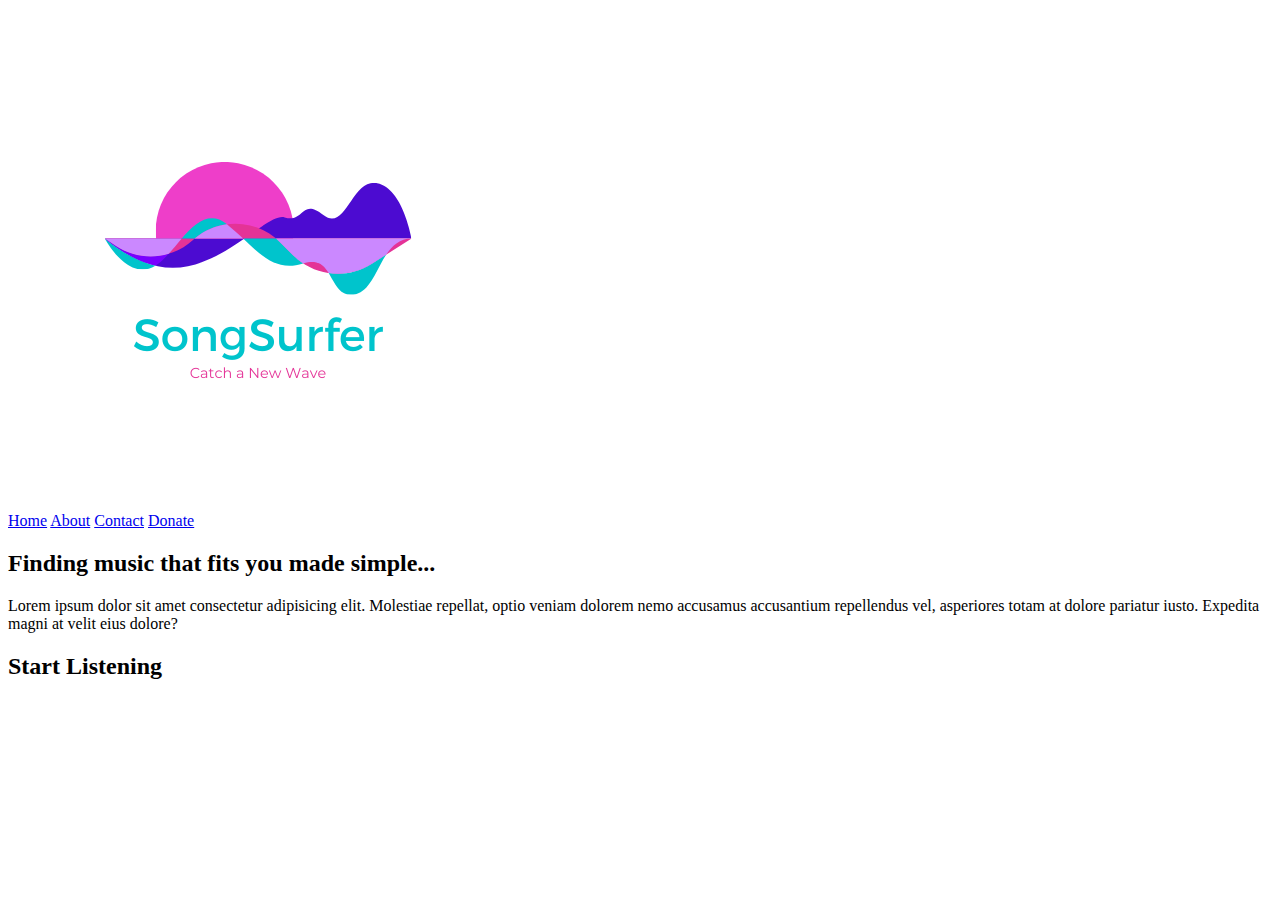
==== index.html @ ca503712 "first markup complete" ====
<!DOCTYPE html>
    <head>
        <meta charset="utf-8">
        <meta http-equiv="X-UA-Compatible" content="IE=edge,chrome=1">
        <title>Song Surfer</title>
        <meta name="description" content="">
        <meta name="viewport" content="width=device-width">
        <link rel="stylesheet" href="css/index.css">

    </head>
    <body>
        <div class="wrapper">
            <div class="main-content">
                <div class="top-content">
                    <div class="logo">
                        <img src="design-files/SongSurfer.png" alt="song surfer logo">
                    </div>
                    <div class="nav-slogan">
                        <div class="nav">
                            <a href="#">Home</a>
                            <a href="#">About</a>
                            <a href="#">Contact</a>
                            <a href="#">Donate</a>
                        </div>
                        <div class="slogan">
                            <h2>Finding music that fits you made simple...</h2>
                        </div>
                    </div>
                </div>
                <div class="mid-content">
                    <div class="some-text">
                        Lorem ipsum dolor sit amet consectetur adipisicing elit. Molestiae repellat, optio veniam dolorem nemo accusamus accusantium repellendus vel, asperiores totam at dolore pariatur iusto. Expedita magni at velit eius dolore?
                    </div>
                    <div class="goto-app">
                        <h2>Start Listening</h2>
                    </div>
                </div>
                <!-- <footer></footer> Somewhere down here -->
            </div>

        </div>

    </body>
</html>
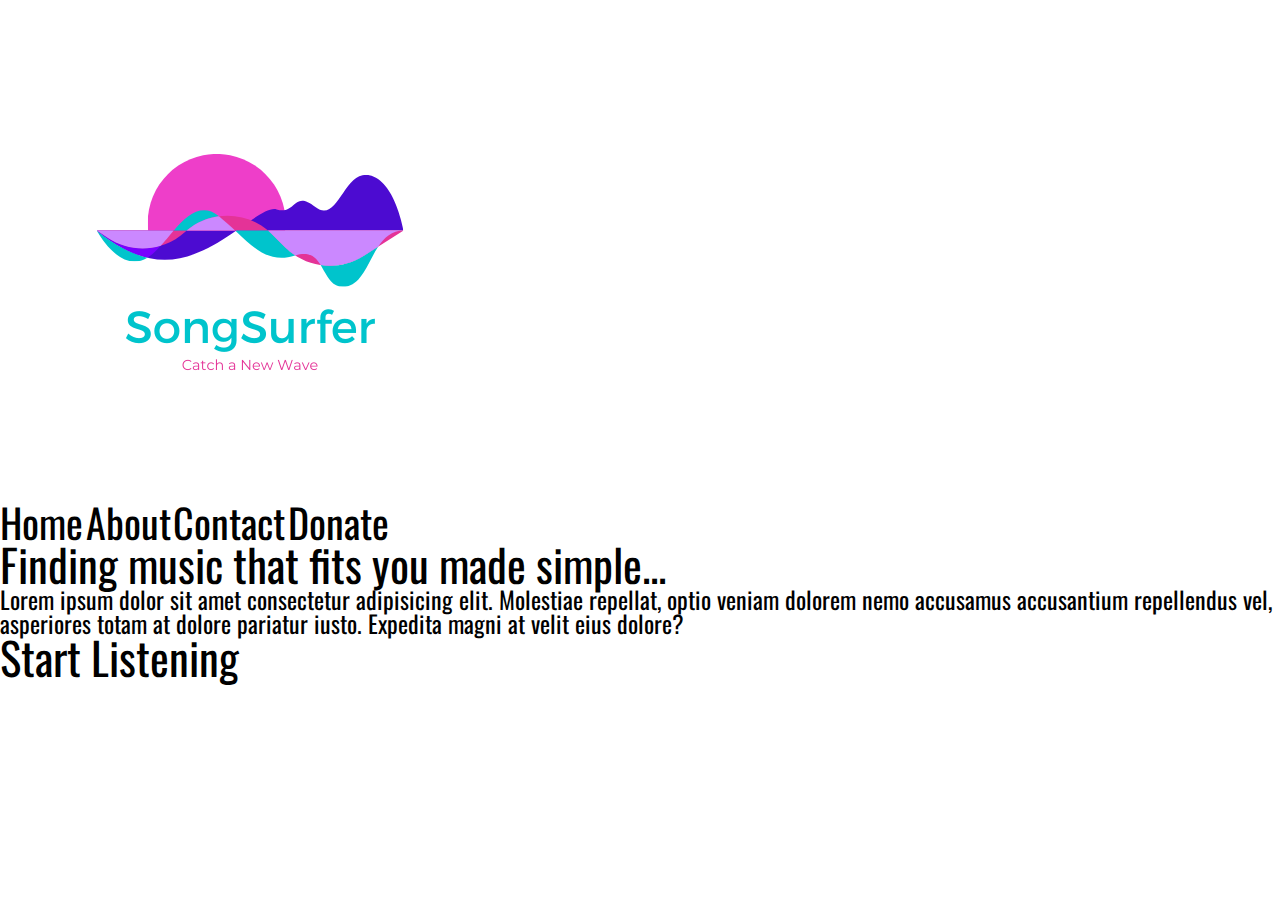
==== commit 16fc1883: "setup some globals within the global.less file" ====
--- a/index.html
+++ b/index.html
@@ -6,6 +6,7 @@
         <meta name="description" content="">
         <meta name="viewport" content="width=device-width">
         <link rel="stylesheet" href="css/index.css">
+        <link href="https://fonts.googleapis.com/css?family=Oswald&display=swap" rel="stylesheet">
 
     </head>
     <body>
@@ -29,7 +30,7 @@
                 </div>
                 <div class="mid-content">
                     <div class="some-text">
-                        Lorem ipsum dolor sit amet consectetur adipisicing elit. Molestiae repellat, optio veniam dolorem nemo accusamus accusantium repellendus vel, asperiores totam at dolore pariatur iusto. Expedita magni at velit eius dolore?
+                        <p>Lorem ipsum dolor sit amet consectetur adipisicing elit. Molestiae repellat, optio veniam dolorem nemo accusamus accusantium repellendus vel, asperiores totam at dolore pariatur iusto. Expedita magni at velit eius dolore?</p>
                     </div>
                     <div class="goto-app">
                         <h2>Start Listening</h2>
--- a/css/index.css
+++ b/css/index.css
@@ -0,0 +1,147 @@
+/* http://meyerweb.com/eric/tools/css/reset/ 
+   v2.0 | 20110126
+   License: none (public domain)
+*/
+html,
+body,
+div,
+span,
+applet,
+object,
+iframe,
+h1,
+h2,
+h3,
+h4,
+h5,
+h6,
+p,
+blockquote,
+pre,
+a,
+abbr,
+acronym,
+address,
+big,
+cite,
+code,
+del,
+dfn,
+em,
+img,
+ins,
+kbd,
+q,
+s,
+samp,
+small,
+strike,
+strong,
+sub,
+sup,
+tt,
+var,
+b,
+u,
+i,
+center,
+dl,
+dt,
+dd,
+ol,
+ul,
+li,
+fieldset,
+form,
+label,
+legend,
+table,
+caption,
+tbody,
+tfoot,
+thead,
+tr,
+th,
+td,
+article,
+aside,
+canvas,
+details,
+embed,
+figure,
+figcaption,
+footer,
+header,
+hgroup,
+menu,
+nav,
+output,
+ruby,
+section,
+summary,
+time,
+mark,
+audio,
+video {
+  margin: 0;
+  padding: 0;
+  border: 0;
+  font-size: 100%;
+  font: inherit;
+  vertical-align: baseline;
+}
+/* HTML5 display-role reset for older browsers */
+article,
+aside,
+details,
+figcaption,
+figure,
+footer,
+header,
+hgroup,
+menu,
+nav,
+section {
+  display: block;
+}
+body {
+  line-height: 1;
+}
+ol,
+ul {
+  list-style: none;
+}
+blockquote,
+q {
+  quotes: none;
+}
+blockquote:before,
+blockquote:after,
+q:before,
+q:after {
+  content: '';
+  content: none;
+}
+table {
+  border-collapse: collapse;
+  border-spacing: 0;
+}
+.wrapper {
+  font-size: 62.5%;
+}
+a,
+p,
+h2 {
+  font-family: 'Oswald';
+  color: black;
+}
+a {
+  text-decoration: none;
+  font-size: 2.5rem;
+}
+h2 {
+  font-size: 2.8rem;
+}
+p {
+  font-size: 1.5rem;
+}
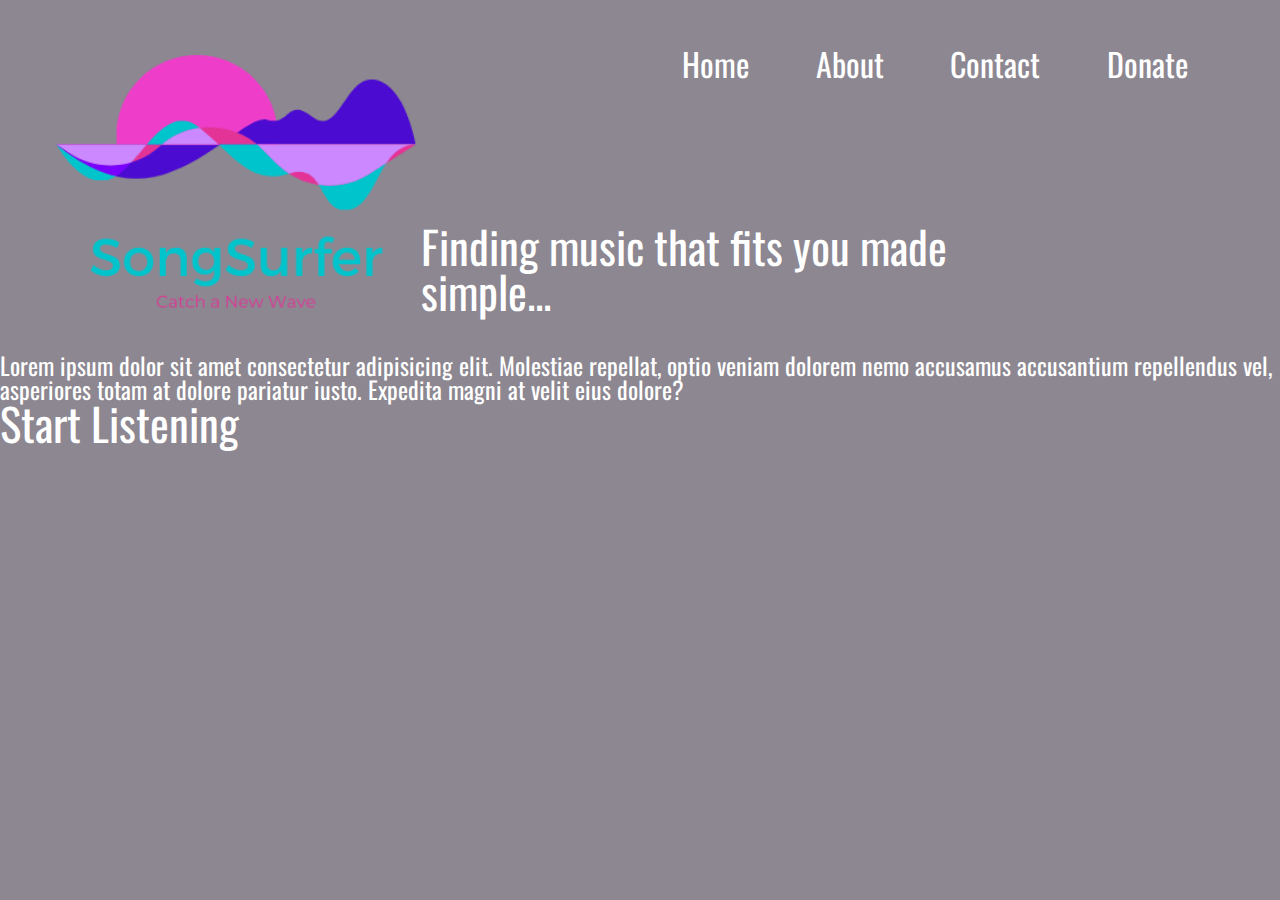
==== commit d6c17160: "massive progress on the design for the home page, looking mostly like the figma page" ====
--- a/index.html
+++ b/index.html
@@ -11,7 +11,7 @@
     </head>
     <body>
         <div class="wrapper">
-            <div class="main-content">
+            <div class="main-content solid-color">
                 <div class="top-content">
                     <div class="logo">
                         <img src="design-files/SongSurfer.png" alt="song surfer logo">
--- a/css/index.css
+++ b/css/index.css
@@ -133,11 +133,12 @@
 p,
 h2 {
   font-family: 'Oswald';
-  color: black;
+  letter-spacing: 4%;
+  color: white;
 }
 a {
   text-decoration: none;
-  font-size: 2.5rem;
+  font-size: 2rem;
 }
 h2 {
   font-size: 2.8rem;
@@ -145,3 +146,43 @@
 p {
   font-size: 1.5rem;
 }
+.wrapper {
+  height: 100vh;
+  background-image: url('https://images.pexels.com/photos/426976/pexels-photo-426976.jpeg?auto=compress&cs=tinysrgb&dpr=2&h=750&w=1260');
+  background-position: center;
+}
+.solid-color {
+  background-color: rgba(25, 16, 36, 0.5);
+  height: 100vh;
+}
+.top-content {
+  display: flex;
+  flex-flow: row nowrap;
+  justify-content: space-around;
+  margin-bottom: 40px;
+}
+.top-content .logo {
+  margin-top: 3rem;
+  margin-left: 4%;
+}
+.top-content .logo img {
+  width: 370px;
+  height: auto;
+}
+.top-content .nav-slogan {
+  width: 70%;
+  margin-top: 3rem;
+  display: flex;
+  flex-flow: column nowrap;
+  align-items: flex-end;
+  justify-content: space-between;
+}
+.top-content .nav-slogan a {
+  margin: 0rem 2rem;
+}
+.top-content .nav-slogan .nav {
+  margin-right: 7%;
+}
+.top-content .nav-slogan .slogan {
+  margin-right: 30%;
+}
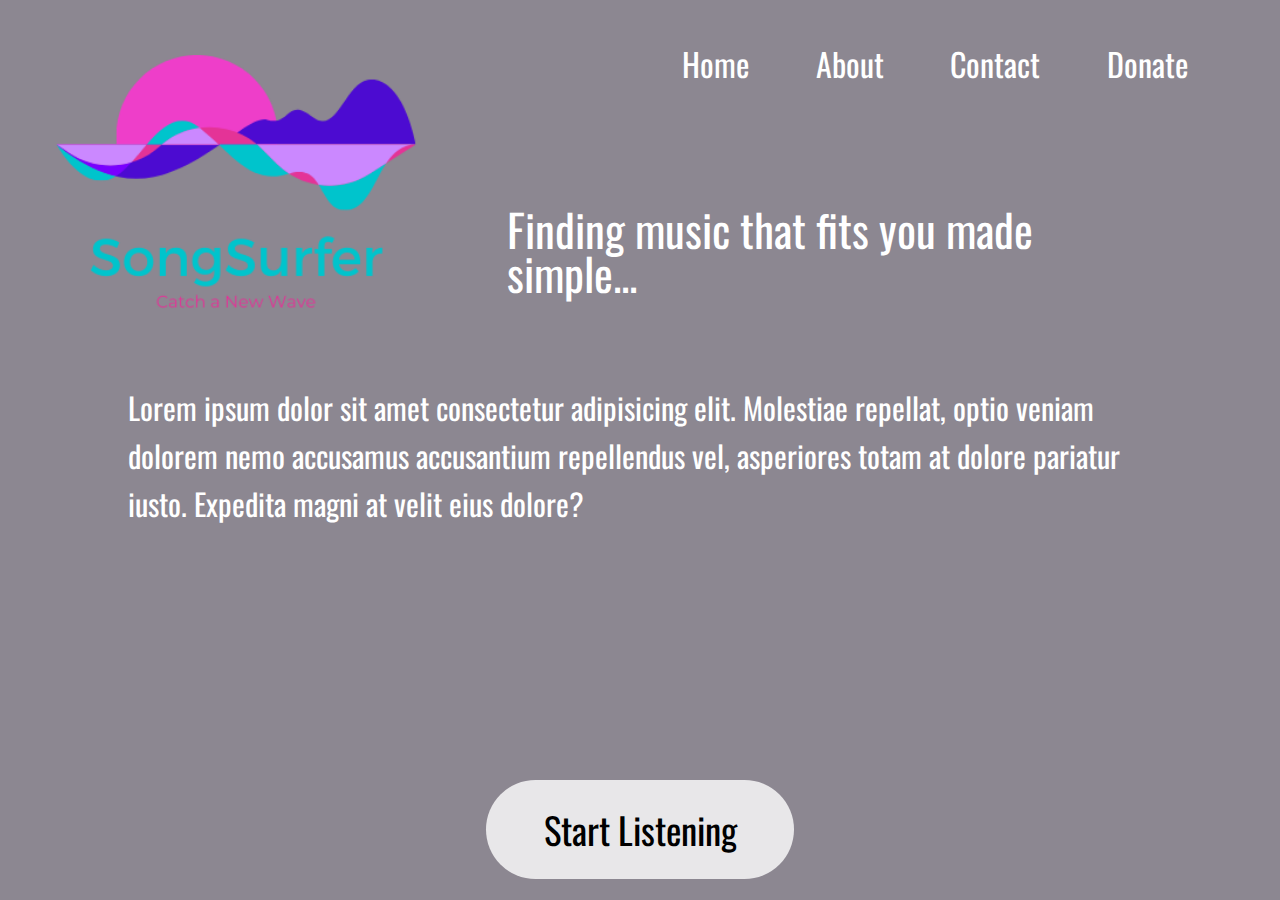
==== commit d3f00fc4: "still need to implement the mobile/tablet styling breakpoints for the homepage but other than that, " ====
--- a/index.html
+++ b/index.html
@@ -32,9 +32,7 @@
                     <div class="some-text">
                         <p>Lorem ipsum dolor sit amet consectetur adipisicing elit. Molestiae repellat, optio veniam dolorem nemo accusamus accusantium repellendus vel, asperiores totam at dolore pariatur iusto. Expedita magni at velit eius dolore?</p>
                     </div>
-                    <div class="goto-app">
-                        <h2>Start Listening</h2>
-                    </div>
+                        <button class="goto-app">Start Listening</button>
                 </div>
                 <!-- <footer></footer> Somewhere down here -->
             </div>
--- a/css/index.css
+++ b/css/index.css
@@ -133,18 +133,24 @@
 p,
 h2 {
   font-family: 'Oswald';
+  font-weight: normal;
+  text-decoration: none;
   letter-spacing: 4%;
   color: white;
 }
 a {
-  text-decoration: none;
   font-size: 2rem;
 }
 h2 {
   font-size: 2.8rem;
 }
 p {
-  font-size: 1.5rem;
+  font-size: 1.9rem;
+  line-height: 3rem;
+}
+button {
+  font-size: 2.3rem;
+  font-family: 'Oswald';
 }
 .wrapper {
   height: 100vh;
@@ -159,7 +165,6 @@
   display: flex;
   flex-flow: row nowrap;
   justify-content: space-around;
-  margin-bottom: 40px;
 }
 .top-content .logo {
   margin-top: 3rem;
@@ -183,6 +188,33 @@
 .top-content .nav-slogan .nav {
   margin-right: 7%;
 }
+.top-content .nav-slogan .nav a:hover {
+  font-size: 2.1rem;
+  color: #eeb9eb;
+}
 .top-content .nav-slogan .slogan {
-  margin-right: 30%;
-}
+  margin-right: 20%;
+  margin-left: 10%;
+  margin-bottom: 2%;
+}
+.mid-content {
+  margin: 0 auto;
+  margin-top: 5.5%;
+  width: 80%;
+  display: flex;
+  flex-flow: column nowrap;
+  align-items: center;
+  justify-content: space-between;
+  height: 55%;
+}
+.mid-content .goto-app {
+  width: 30%;
+  height: 20%;
+  border-radius: 265px;
+  background-color: rgba(255, 255, 255, 0.8);
+  border: none;
+}
+.mid-content .goto-app:hover {
+  background-color: rgba(0, 0, 0, 0.8);
+  color: white;
+}
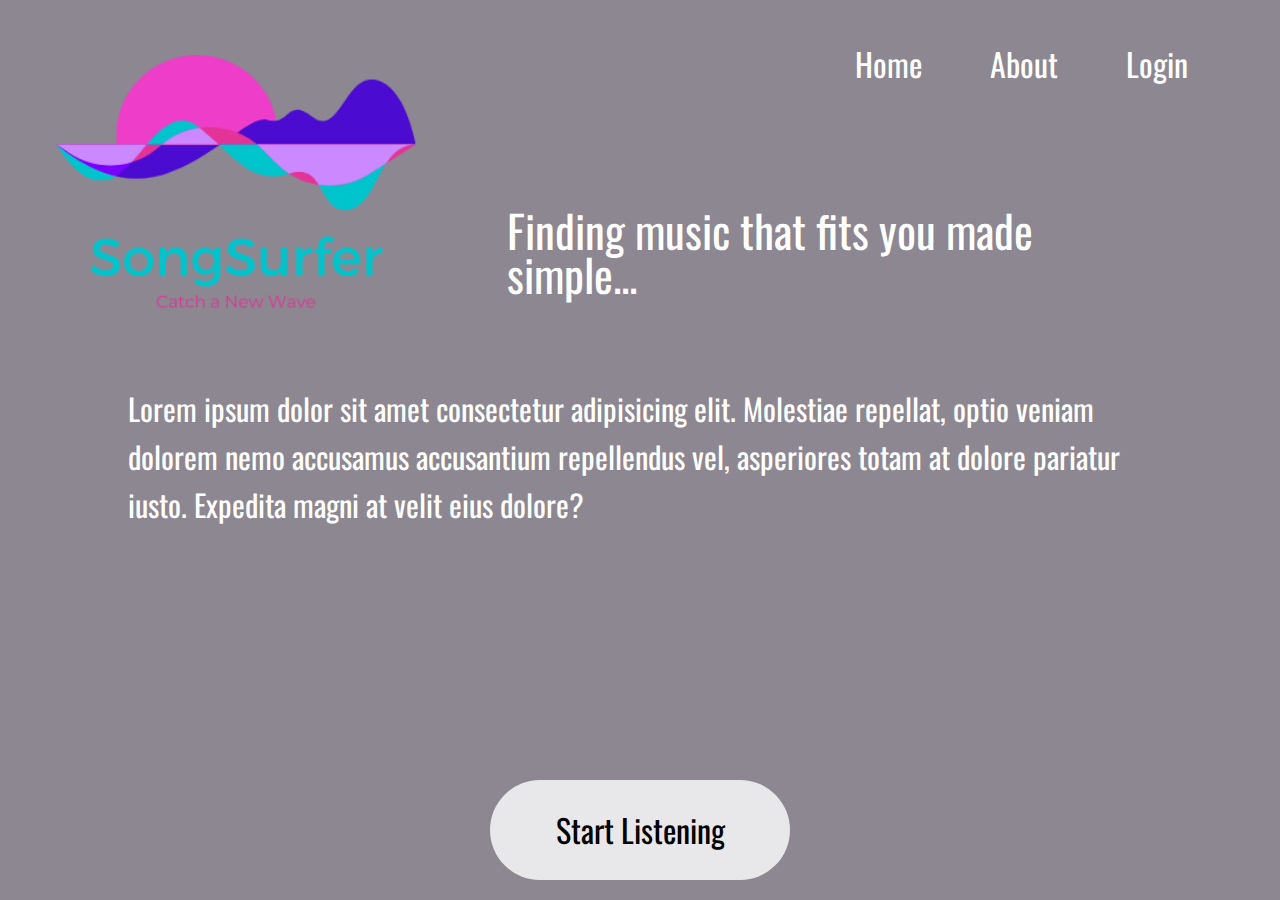
==== commit 1601c7e8: "added a bunch of stuff and haven't saved in a while..." ====
--- a/index.html
+++ b/index.html
@@ -19,9 +19,10 @@
                     <div class="nav-slogan">
                         <div class="nav">
                             <a href="#">Home</a>
-                            <a href="#">About</a>
-                            <a href="#">Contact</a>
-                            <a href="#">Donate</a>
+                            <a href="html/about.html">About</a>
+                            <!-- <a href="#">Contact</a> -->
+                            <!-- <a href="#">Donate</a> -->
+                            <a href="#">Login</a>
                         </div>
                         <div class="slogan">
                             <h2>Finding music that fits you made simple...</h2>
--- a/css/index.css
+++ b/css/index.css
@@ -126,12 +126,14 @@
   border-collapse: collapse;
   border-spacing: 0;
 }
-.wrapper {
+.body {
   font-size: 62.5%;
 }
 a,
 p,
-h2 {
+h1,
+h2,
+h3 {
   font-family: 'Oswald';
   font-weight: normal;
   text-decoration: none;
@@ -141,15 +143,21 @@
 a {
   font-size: 2rem;
 }
+h1 {
+  font-size: 2.9rem;
+}
 h2 {
   font-size: 2.8rem;
+}
+h3 {
+  font-size: 2.7rem;
 }
 p {
   font-size: 1.9rem;
   line-height: 3rem;
 }
 button {
-  font-size: 2.3rem;
+  font-size: 2rem;
   font-family: 'Oswald';
 }
 .wrapper {
@@ -190,7 +198,7 @@
 }
 .top-content .nav-slogan .nav a:hover {
   font-size: 2.1rem;
-  color: #eeb9eb;
+  color: #f0f0f0;
 }
 .top-content .nav-slogan .slogan {
   margin-right: 20%;
@@ -208,8 +216,8 @@
   height: 55%;
 }
 .mid-content .goto-app {
-  width: 30%;
-  height: 20%;
+  width: 300px;
+  height: 100px;
   border-radius: 265px;
   background-color: rgba(255, 255, 255, 0.8);
   border: none;
@@ -218,3 +226,54 @@
   background-color: rgba(0, 0, 0, 0.8);
   color: white;
 }
+@media (max-width: 1023px), (max-width: 651px) {
+  .wrapper {
+    height: 150vh;
+    background-image: url('https://images.pexels.com/photos/426976/pexels-photo-426976.jpeg?auto=compress&cs=tinysrgb&dpr=2&h=750&w=1260');
+    background-position: center;
+  }
+  .solid-color {
+    background-color: rgba(25, 16, 36, 0.5);
+    height: 150vh;
+  }
+}
+@media (max-width: 1023px) {
+  .top-content {
+    flex-direction: column;
+    align-items: center;
+  }
+  .top-content .logo {
+    margin: 1% auto;
+  }
+  .top-content .nav-slogan {
+    width: 90%;
+    align-items: center;
+    justify-content: space-between;
+  }
+  .top-content .nav-slogan .nav {
+    margin-right: 0%;
+    margin-bottom: 70px;
+  }
+  .top-content .nav-slogan .slogan {
+    margin: 0 auto;
+  }
+}
+@media (max-width: 651px) {
+  .top-content .logo {
+    display: none;
+  }
+  .top-content .nav-slogan .nav {
+    display: flex;
+    flex-direction: column;
+    align-items: center;
+    width: 90%;
+    margin-bottom: 50px;
+  }
+  .top-content .nav-slogan .nav a {
+    margin: 5% 0%;
+  }
+  .top-content .nav-slogan .slogan {
+    margin: 0 auto;
+    margin-bottom: 10px;
+  }
+}
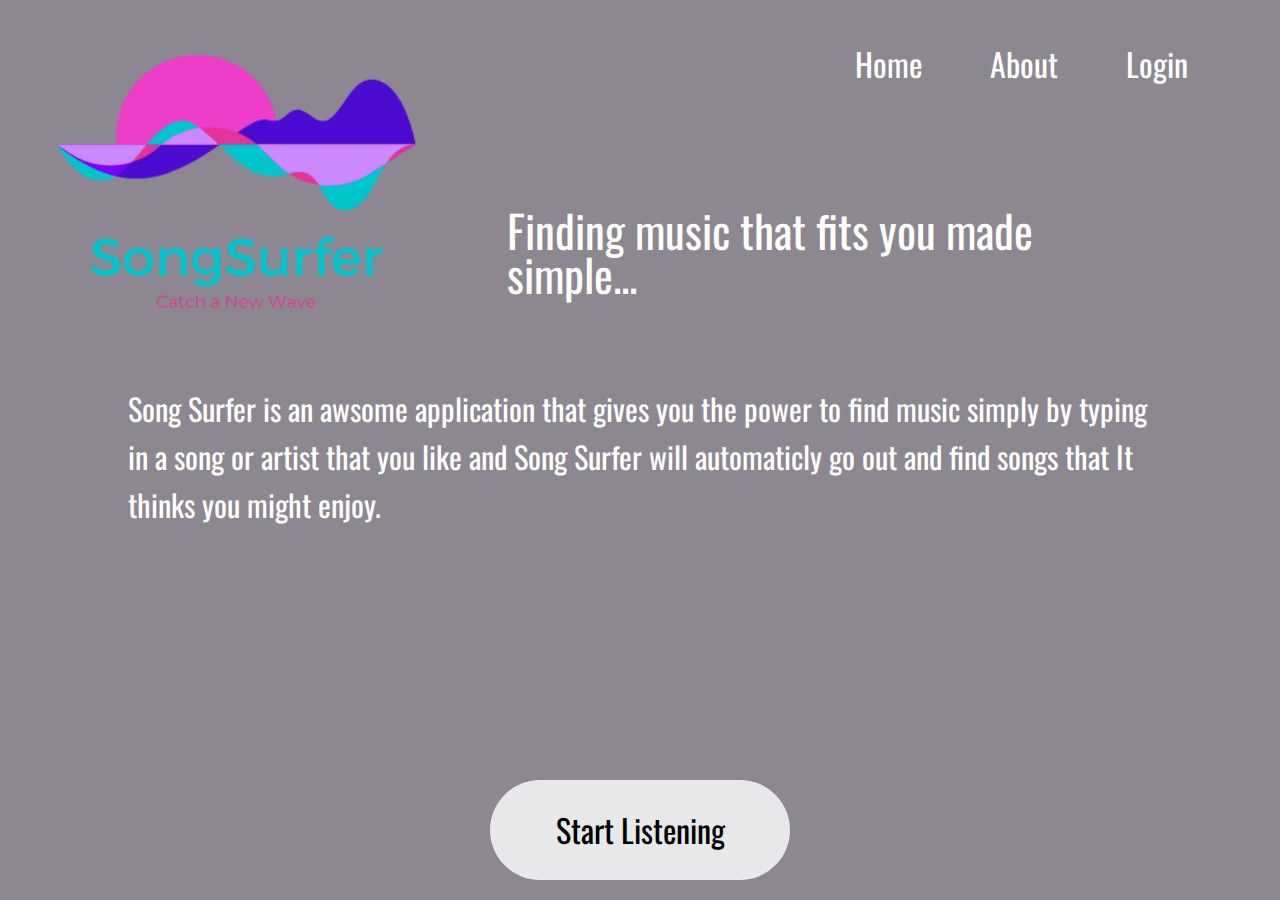
==== commit 226efb38: "final touches with the about page, UI complete!" ====
--- a/index.html
+++ b/index.html
@@ -22,7 +22,7 @@
                             <a href="html/about.html">About</a>
                             <!-- <a href="#">Contact</a> -->
                             <!-- <a href="#">Donate</a> -->
-                            <a href="#">Login</a>
+                            <a href="https://front-end-six-green.now.sh/login">Login</a>
                         </div>
                         <div class="slogan">
                             <h2>Finding music that fits you made simple...</h2>
@@ -31,9 +31,9 @@
                 </div>
                 <div class="mid-content">
                     <div class="some-text">
-                        <p>Lorem ipsum dolor sit amet consectetur adipisicing elit. Molestiae repellat, optio veniam dolorem nemo accusamus accusantium repellendus vel, asperiores totam at dolore pariatur iusto. Expedita magni at velit eius dolore?</p>
+                        <p>Song Surfer is an awsome application that gives you the power to find music simply by typing in a song or artist that you like and Song Surfer will automaticly go out and find songs that It thinks you might enjoy.</p>
                     </div>
-                        <button class="goto-app">Start Listening</button>
+                        <a href="https://front-end-six-green.now.sh/"><button class="goto-app">Start Listening</button></a>
                 </div>
                 <!-- <footer></footer> Somewhere down here -->
             </div>
--- a/css/index.css
+++ b/css/index.css
@@ -221,6 +221,7 @@
   border-radius: 265px;
   background-color: rgba(255, 255, 255, 0.8);
   border: none;
+  text-decoration: none;
 }
 .mid-content .goto-app:hover {
   background-color: rgba(0, 0, 0, 0.8);
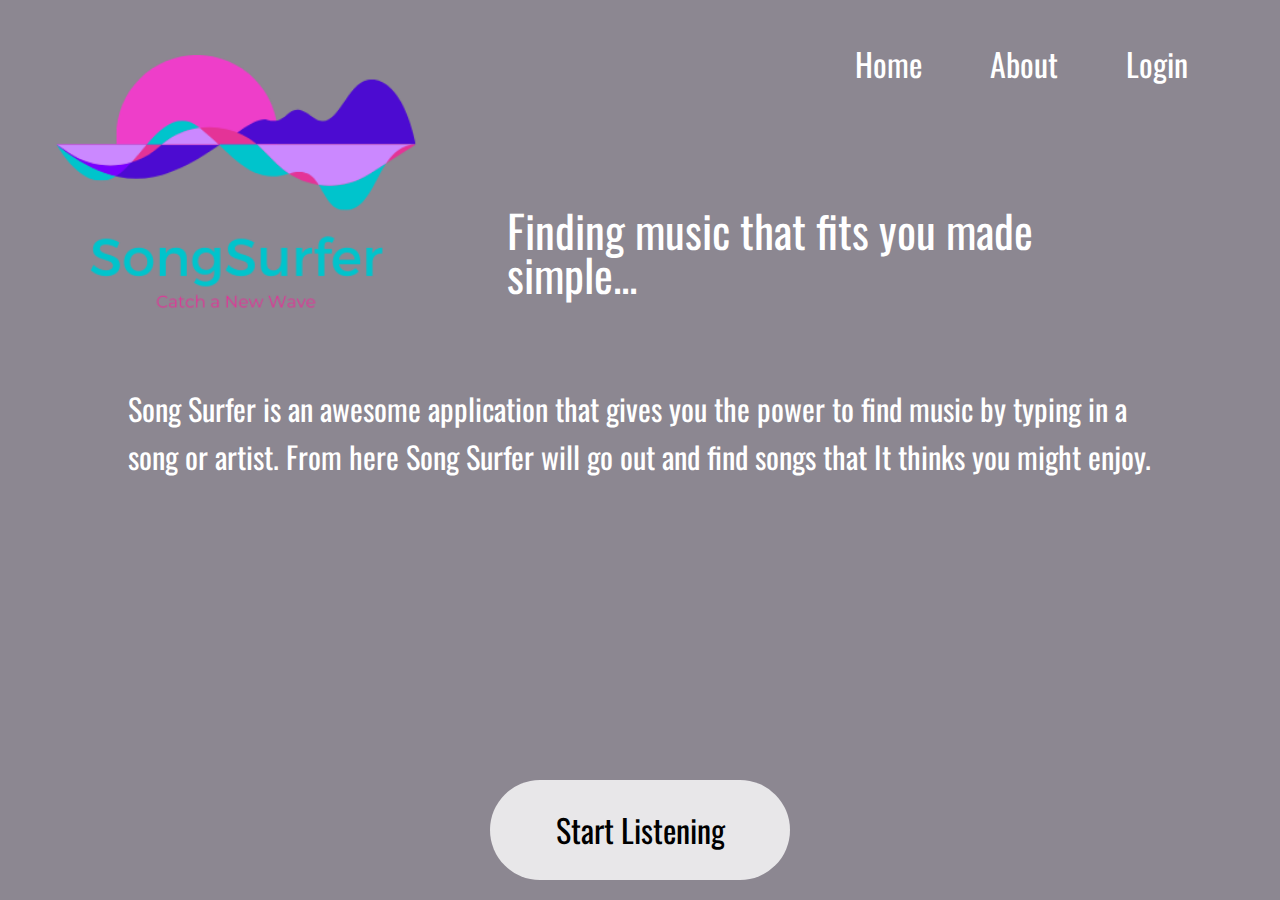
==== commit 41150bfb: "fixed some spelling" ====
--- a/index.html
+++ b/index.html
@@ -31,7 +31,8 @@
                 </div>
                 <div class="mid-content">
                     <div class="some-text">
-                        <p>Song Surfer is an awsome application that gives you the power to find music simply by typing in a song or artist that you like and Song Surfer will automaticly go out and find songs that It thinks you might enjoy.</p>
+                        <p>Song Surfer is an awesome application that gives you the power to find music by typing in a song or artist. From here Song Surfer will go out and find songs that It thinks you might enjoy.
+                        </p>
                     </div>
                         <a href="https://front-end-six-green.now.sh/"><button class="goto-app">Start Listening</button></a>
                 </div>
